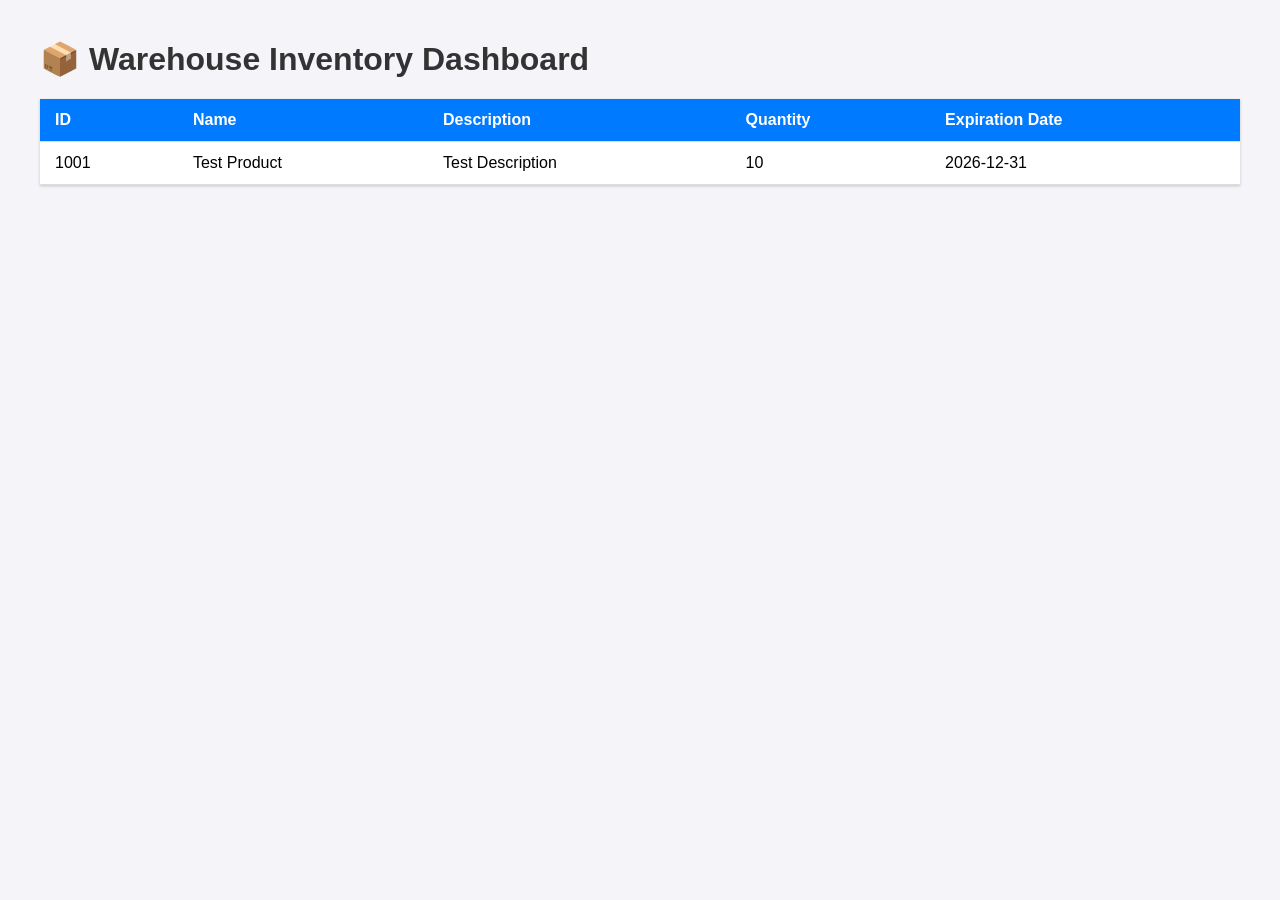
==== src/main/resources/templates/index.html @ 4b336936 "website" ====
<!DOCTYPE html>
<html xmlns:th="http://www.thymeleaf.org">
<head>
    <meta charset="UTF-8">
    <title>Warehouse Inventory System</title>
    <style>
        body { font-family: Arial, sans-serif; margin: 40px; background-color: #f4f4f9;}
        h1 { color: #333; }
        table { width: 100%; border-collapse: collapse; margin-top: 20px; background-color: white; box-shadow: 0 1px 3px rgba(0,0,0,0.2); }
        th, td { padding: 12px 15px; text-align: left; border-bottom: 1px solid #ddd; }
        th { background-color: #007BFF; color: white; }
        tr:hover { background-color: #f1f1f1; }
        .danger { color: red; font-weight: bold; }
    </style>
</head>
<body>

<h1>📦 Warehouse Inventory Dashboard</h1>

<table>
    <thead>
    <tr>
        <th>ID</th>
        <th>Name</th>
        <th>Description</th>
        <th>Quantity</th>
        <th>Expiration Date</th>
    </tr>
    </thead>
    <tbody>
    <tr th:each="product : ${products}">
        <td th:text="${product.id}">1001</td>
        <td th:text="${product.name}">Test Product</td>
        <td th:text="${product.description}">Test Description</td>

        <td th:text="${product.quantity}"
            th:class="${product.quantity < 5} ? 'danger' : ''">10</td>

        <td th:text="${product.expirationDate}">2026-12-31</td>
    </tr>
    </tbody>
</table>

</body>
</html>
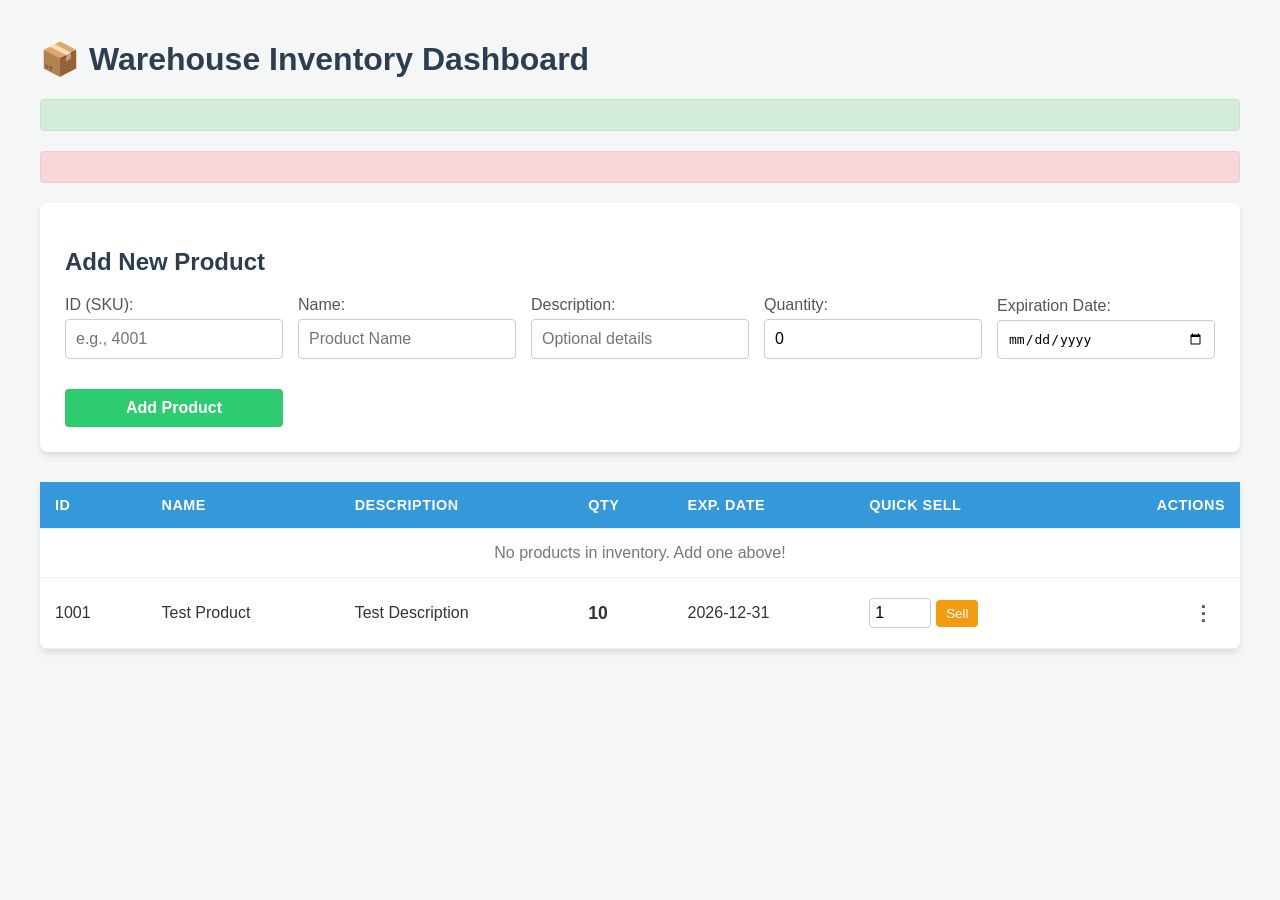
==== commit d060ea70: "website" ====
--- a/src/main/resources/templates/index.html
+++ b/src/main/resources/templates/index.html
@@ -4,42 +4,181 @@
     <meta charset="UTF-8">
     <title>Warehouse Inventory System</title>
     <style>
-        body { font-family: Arial, sans-serif; margin: 40px; background-color: #f4f4f9;}
-        h1 { color: #333; }
-        table { width: 100%; border-collapse: collapse; margin-top: 20px; background-color: white; box-shadow: 0 1px 3px rgba(0,0,0,0.2); }
-        th, td { padding: 12px 15px; text-align: left; border-bottom: 1px solid #ddd; }
-        th { background-color: #007BFF; color: white; }
-        tr:hover { background-color: #f1f1f1; }
-        .danger { color: red; font-weight: bold; }
+        body { font-family: 'Segoe UI', Tahoma, Geneva, Verdana, sans-serif; margin: 40px; background-color: #f4f7f6; color: #333;}
+        h1, h2 { color: #2c3e50; }
+        .container { max-width: 1200px; margin: auto; }
+
+        .alert { padding: 15px; margin-bottom: 20px; border-radius: 4px; }
+        .alert-success { background-color: #d4edda; color: #155724; border: 1px solid #c3e6cb; }
+        .alert-danger { background-color: #f8d7da; color: #721c24; border: 1px solid #f5c6cb; }
+
+        table { width: 100%; border-collapse: collapse; margin-top: 20px; background-color: white; box-shadow: 0 4px 6px rgba(0,0,0,0.1); border-radius: 8px; overflow: visible;} /* overflow: visible важно для выпадающего меню */
+        th, td { padding: 15px; text-align: left; border-bottom: 1px solid #eee; position: relative;}
+        th { background-color: #3498db; color: white; font-weight: 600; text-transform: uppercase; font-size: 0.9em; letter-spacing: 0.5px;}
+        tr:hover { background-color: #fcfcfc; }
+        .danger-text { color: #e74c3c; font-weight: bold; }
+
+        .form-container { background: white; padding: 25px; border-radius: 8px; box-shadow: 0 4px 6px rgba(0,0,0,0.1); margin-bottom: 30px; }
+        .form-group { margin-bottom: 15px; display: flex; flex-direction: column; }
+        .form-group label { margin-bottom: 5px; font-weight: 500; color: #555;}
+        input[type="text"], input[type="number"], input[type="date"] { padding: 10px; border: 1px solid #ccc; border-radius: 4px; font-size: 1em; }
+
+        .btn { padding: 10px 15px; border: none; border-radius: 4px; cursor: pointer; font-size: 1em; font-weight: bold; color: white;}
+        .btn-primary { background-color: #2ecc71; }
+        .btn-primary:hover { background-color: #27ae60; }
+
+        .sell-form { display: flex; gap: 5px; align-items: center;}
+        .sell-input { width: 50px; padding: 5px !important;}
+        .btn-sell { background-color: #f39c12; color: white; padding: 6px 10px; border: none; border-radius: 4px; cursor: pointer;}
+
+        /* === СТИЛИ ДЛЯ МЕНЮ ТРИ ТОЧКИ === */
+        .dropdown { position: relative; display: inline-block; }
+        .dropbtn { background-color: transparent; color: #555; padding: 8px 12px; font-size: 20px; border: none; cursor: pointer; border-radius: 50%; font-weight: bold;}
+        .dropbtn:hover { background-color: #eee; }
+
+        .dropdown-content {
+            display: none;
+            position: absolute;
+            right: 0;
+            background-color: white;
+            min-width: 120px;
+            box-shadow: 0px 8px 16px 0px rgba(0,0,0,0.2);
+            z-index: 10;
+            border-radius: 4px;
+            overflow: hidden;
+        }
+
+        .dropdown-content.show { display: block; }
+
+        .dropdown-content a, .dropdown-content button {
+            color: #333;
+            padding: 12px 16px;
+            text-decoration: none;
+            display: block;
+            background: none;
+            border: none;
+            width: 100%;
+            text-align: left;
+            cursor: pointer;
+            font-size: 0.9em;
+        }
+        .dropdown-content a:hover, .dropdown-content button:hover { background-color: #f1f1f1; }
+        .text-danger { color: #e74c3c !important; }
+        /* ================================ */
     </style>
 </head>
 <body>
 
-<h1>📦 Warehouse Inventory Dashboard</h1>
+<div class="container">
+    <h1>📦 Warehouse Inventory Dashboard</h1>
 
-<table>
-    <thead>
-    <tr>
-        <th>ID</th>
-        <th>Name</th>
-        <th>Description</th>
-        <th>Quantity</th>
-        <th>Expiration Date</th>
-    </tr>
-    </thead>
-    <tbody>
-    <tr th:each="product : ${products}">
-        <td th:text="${product.id}">1001</td>
-        <td th:text="${product.name}">Test Product</td>
-        <td th:text="${product.description}">Test Description</td>
+    <div th:if="${successMessage}" class="alert alert-success" th:text="${successMessage}"></div>
+    <div th:if="${errorMessage}" class="alert alert-danger" th:text="${errorMessage}"></div>
 
-        <td th:text="${product.quantity}"
-            th:class="${product.quantity < 5} ? 'danger' : ''">10</td>
+    <div class="form-container">
+        <h2>Add New Product</h2>
+        <form th:action="@{/web/products/add}" th:object="${newProduct}" method="post" style="display: grid; grid-template-columns: repeat(auto-fit, minmax(200px, 1fr)); gap: 15px; align-items: end;">
+            <div class="form-group">
+                <label for="id">ID (SKU):</label>
+                <input type="text" id="id" th:field="*{id}" required placeholder="e.g., 4001">
+            </div>
+            <div class="form-group">
+                <label for="name">Name:</label>
+                <input type="text" id="name" th:field="*{name}" required placeholder="Product Name">
+            </div>
+            <div class="form-group">
+                <label for="description">Description:</label>
+                <input type="text" id="description" th:field="*{description}" placeholder="Optional details">
+            </div>
+            <div class="form-group">
+                <label for="quantity">Quantity:</label>
+                <input type="number" id="quantity" th:field="*{quantity}" required min="0" value="0">
+            </div>
+            <div class="form-group">
+                <label for="expirationDate">Expiration Date:</label>
+                <input type="date" id="expirationDate" th:field="*{expirationDate}">
+            </div>
+            <button type="submit" class="btn btn-primary">Add Product</button>
+        </form>
+    </div>
 
-        <td th:text="${product.expirationDate}">2026-12-31</td>
-    </tr>
-    </tbody>
-</table>
+    <table>
+        <thead>
+        <tr>
+            <th>ID</th>
+            <th>Name</th>
+            <th>Description</th>
+            <th>Qty</th>
+            <th>Exp. Date</th>
+            <th>Quick Sell</th>
+            <th style="text-align: right;">Actions</th>
+        </tr>
+        </thead>
+        <tbody>
+        <tr th:if="${products.empty}">
+            <td colspan="7" style="text-align: center; color: #777;">No products in inventory. Add one above!</td>
+        </tr>
+
+        <tr th:each="product : ${products}">
+            <td th:text="${product.id}">1001</td>
+            <td th:text="${product.name}">Test Product</td>
+            <td th:text="${product.description}">Test Description</td>
+            <td th:text="${product.quantity}" th:classappend="${product.quantity < 5} ? 'danger-text' : ''" style="font-weight: bold; font-size: 1.1em;">10</td>
+            <td th:text="${product.expirationDate}">2026-12-31</td>
+
+            <!-- Колонка Quick Sell осталась как была -->
+            <td>
+                <form th:action="@{/web/products/sell}" method="post" class="sell-form">
+                    <input type="hidden" name="id" th:value="${product.id}">
+                    <input type="number" name="amount" class="sell-input" min="1" th:max="${product.quantity}" value="1" required>
+                    <button type="submit" class="btn-sell" th:disabled="${product.quantity <= 0}">Sell</button>
+                </form>
+            </td>
+
+            <!-- NEW: Колонка с тремя точками -->
+            <td style="text-align: right;">
+                <div class="dropdown">
+                    <!-- Кнопка 3 точки. Передаем ID товара в JS -->
+                    <button class="dropbtn" th:data-product-id="${product.id}" onclick="toggleDropdown(this.dataset.productId)">&#8942;</button>
+
+                    <!-- Само меню (скрыто по умолчанию) -->
+                    <div th:id="'dropdown-' + ${product.id}" class="dropdown-content">
+                        <!-- Ссылка на редактирование -->
+                        <a th:href="@{/web/products/edit/{id}(id=${product.id})}">✏️ Edit</a>
+
+                        <!-- Форма удаления -->
+                        <form th:action="@{/web/products/delete}" method="post" onsubmit="return confirm('Are you sure you want to delete this product?');">
+                            <input type="hidden" name="id" th:value="${product.id}">
+                            <button type="submit" class="text-danger">🗑️ Delete</button>
+                        </form>
+                    </div>
+                </div>
+            </td>
+        </tr>
+        </tbody>
+    </table>
+</div>
+
+<!-- JS для работы выпадающего меню -->
+<script>
+    // Открывает меню при клике на 3 точки
+    function toggleDropdown(id) {
+        document.getElementById("dropdown-" + id).classList.toggle("show");
+    }
+
+    // Закрывает меню, если кликнуть в любое другое место на экране
+    window.onclick = function(event) {
+        if (!event.target.matches('.dropbtn')) {
+            var dropdowns = document.getElementsByClassName("dropdown-content");
+            for (var i = 0; i < dropdowns.length; i++) {
+                var openDropdown = dropdowns[i];
+                if (openDropdown.classList.contains('show')) {
+                    openDropdown.classList.remove('show');
+                }
+            }
+        }
+    }
+</script>
 
 </body>
 </html>
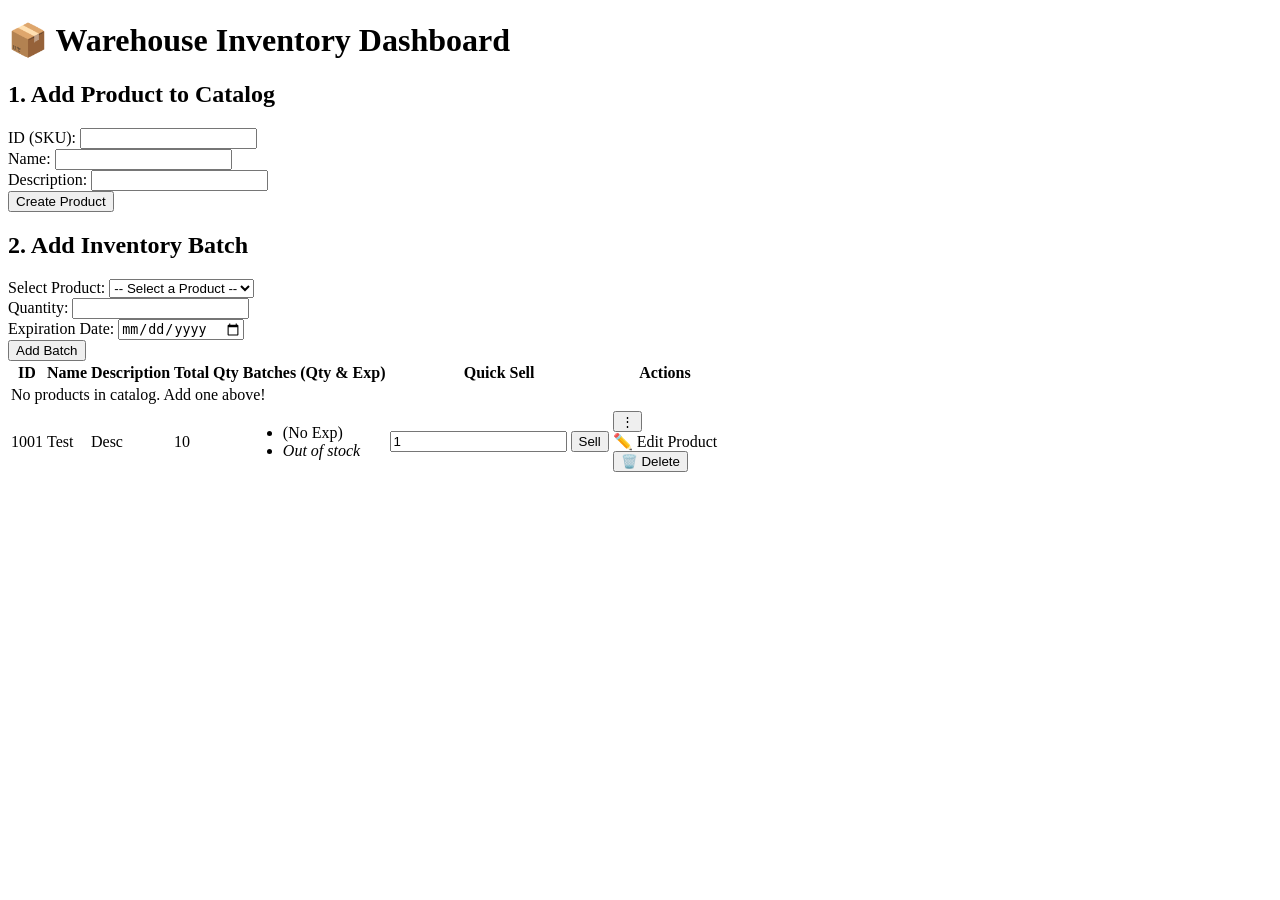
==== commit e1030a9b: "Add Batch" ====
--- a/src/main/resources/templates/index.html
+++ b/src/main/resources/templates/index.html
@@ -3,103 +3,75 @@
 <head>
     <meta charset="UTF-8">
     <title>Warehouse Inventory System</title>
-    <style>
-        body { font-family: 'Segoe UI', Tahoma, Geneva, Verdana, sans-serif; margin: 40px; background-color: #f4f7f6; color: #333;}
-        h1, h2 { color: #2c3e50; }
-        .container { max-width: 1200px; margin: auto; }
-
-        .alert { padding: 15px; margin-bottom: 20px; border-radius: 4px; }
-        .alert-success { background-color: #d4edda; color: #155724; border: 1px solid #c3e6cb; }
-        .alert-danger { background-color: #f8d7da; color: #721c24; border: 1px solid #f5c6cb; }
-
-        table { width: 100%; border-collapse: collapse; margin-top: 20px; background-color: white; box-shadow: 0 4px 6px rgba(0,0,0,0.1); border-radius: 8px; overflow: visible;} /* overflow: visible важно для выпадающего меню */
-        th, td { padding: 15px; text-align: left; border-bottom: 1px solid #eee; position: relative;}
-        th { background-color: #3498db; color: white; font-weight: 600; text-transform: uppercase; font-size: 0.9em; letter-spacing: 0.5px;}
-        tr:hover { background-color: #fcfcfc; }
-        .danger-text { color: #e74c3c; font-weight: bold; }
-
-        .form-container { background: white; padding: 25px; border-radius: 8px; box-shadow: 0 4px 6px rgba(0,0,0,0.1); margin-bottom: 30px; }
-        .form-group { margin-bottom: 15px; display: flex; flex-direction: column; }
-        .form-group label { margin-bottom: 5px; font-weight: 500; color: #555;}
-        input[type="text"], input[type="number"], input[type="date"] { padding: 10px; border: 1px solid #ccc; border-radius: 4px; font-size: 1em; }
-
-        .btn { padding: 10px 15px; border: none; border-radius: 4px; cursor: pointer; font-size: 1em; font-weight: bold; color: white;}
-        .btn-primary { background-color: #2ecc71; }
-        .btn-primary:hover { background-color: #27ae60; }
-
-        .sell-form { display: flex; gap: 5px; align-items: center;}
-        .sell-input { width: 50px; padding: 5px !important;}
-        .btn-sell { background-color: #f39c12; color: white; padding: 6px 10px; border: none; border-radius: 4px; cursor: pointer;}
-
-        /* === СТИЛИ ДЛЯ МЕНЮ ТРИ ТОЧКИ === */
-        .dropdown { position: relative; display: inline-block; }
-        .dropbtn { background-color: transparent; color: #555; padding: 8px 12px; font-size: 20px; border: none; cursor: pointer; border-radius: 50%; font-weight: bold;}
-        .dropbtn:hover { background-color: #eee; }
-
-        .dropdown-content {
-            display: none;
-            position: absolute;
-            right: 0;
-            background-color: white;
-            min-width: 120px;
-            box-shadow: 0px 8px 16px 0px rgba(0,0,0,0.2);
-            z-index: 10;
-            border-radius: 4px;
-            overflow: hidden;
-        }
-
-        .dropdown-content.show { display: block; }
-
-        .dropdown-content a, .dropdown-content button {
-            color: #333;
-            padding: 12px 16px;
-            text-decoration: none;
-            display: block;
-            background: none;
-            border: none;
-            width: 100%;
-            text-align: left;
-            cursor: pointer;
-            font-size: 0.9em;
-        }
-        .dropdown-content a:hover, .dropdown-content button:hover { background-color: #f1f1f1; }
-        .text-danger { color: #e74c3c !important; }
-        /* ================================ */
-    </style>
+    <link rel="stylesheet" th:href="@{/css/styles.css}">
+    <script th:src="@{/js/index.js}" defer></script>
 </head>
 <body>
-
 <div class="container">
     <h1>📦 Warehouse Inventory Dashboard</h1>
 
-    <div th:if="${successMessage}" class="alert alert-success" th:text="${successMessage}"></div>
-    <div th:if="${errorMessage}" class="alert alert-danger" th:text="${errorMessage}"></div>
+    <div th:if="${successMessage}"
+         class="alert alert-success"
+         th:text="${successMessage}"></div>
 
-    <div class="form-container">
-        <h2>Add New Product</h2>
-        <form th:action="@{/web/products/add}" th:object="${newProduct}" method="post" style="display: grid; grid-template-columns: repeat(auto-fit, minmax(200px, 1fr)); gap: 15px; align-items: end;">
-            <div class="form-group">
-                <label for="id">ID (SKU):</label>
-                <input type="text" id="id" th:field="*{id}" required placeholder="e.g., 4001">
-            </div>
-            <div class="form-group">
-                <label for="name">Name:</label>
-                <input type="text" id="name" th:field="*{name}" required placeholder="Product Name">
-            </div>
-            <div class="form-group">
-                <label for="description">Description:</label>
-                <input type="text" id="description" th:field="*{description}" placeholder="Optional details">
-            </div>
-            <div class="form-group">
-                <label for="quantity">Quantity:</label>
-                <input type="number" id="quantity" th:field="*{quantity}" required min="0" value="0">
-            </div>
-            <div class="form-group">
-                <label for="expirationDate">Expiration Date:</label>
-                <input type="date" id="expirationDate" th:field="*{expirationDate}">
-            </div>
-            <button type="submit" class="btn btn-primary">Add Product</button>
-        </form>
+    <div th:if="${errorMessage}"
+         class="alert alert-danger"
+         th:text="${errorMessage}"></div>
+
+    <div class="form-row">
+        <div class="form-container">
+            <h2>1. Add Product to Catalog</h2>
+
+            <form th:action="@{/web/products/add}"
+                  th:object="${newProduct}"
+                  method="post">
+
+                <div class="form-group">
+                    <label for="new-product-id">ID (SKU):</label>
+                    <input type="text" id="new-product-id" th:field="*{id}" required>
+                </div>
+
+                <div class="form-group">
+                    <label for="new-product-name">Name:</label>
+                    <input type="text" id="new-product-name" th:field="*{name}" required>
+                </div>
+
+                <div class="form-group">
+                    <label for="new-product-description">Description:</label>
+                    <input type="text" id="new-product-description" th:field="*{description}">
+                </div>
+
+                <button type="submit" class="btn btn-primary">Create Product</button>
+            </form>
+        </div>
+
+        <div class="form-container batch-container">
+            <h2>2. Add Inventory Batch</h2>
+
+            <form th:action="@{/web/products/batches/add}" method="post">
+                <div class="form-group">
+                    <label for="productId">Select Product:</label>
+                    <select id="productId" name="productId" required>
+                        <option value="" disabled selected>-- Select a Product --</option>
+                        <option th:each="p : ${products}"
+                                th:value="${p.id}"
+                                th:text="|${p.name} (${p.id})|"></option>
+                    </select>
+                </div>
+
+                <div class="form-group">
+                    <label for="quantity">Quantity:</label>
+                    <input type="number" id="quantity" name="quantity" min="1" required>
+                </div>
+
+                <div class="form-group">
+                    <label for="expirationDate">Expiration Date:</label>
+                    <input type="date" id="expirationDate" name="expirationDate">
+                </div>
+
+                <button type="submit" class="btn btn-primary btn-batch">Add Batch</button>
+            </form>
+        </div>
     </div>
 
     <table>
@@ -108,46 +80,88 @@
             <th>ID</th>
             <th>Name</th>
             <th>Description</th>
-            <th>Qty</th>
-            <th>Exp. Date</th>
+            <th>Total Qty</th>
+            <th>Batches (Qty &amp; Exp)</th>
             <th>Quick Sell</th>
-            <th style="text-align: right;">Actions</th>
+            <th class="actions-heading">Actions</th>
         </tr>
         </thead>
+
         <tbody>
         <tr th:if="${products.empty}">
-            <td colspan="7" style="text-align: center; color: #777;">No products in inventory. Add one above!</td>
+            <td colspan="7" class="empty-message">
+                No products in catalog. Add one above!
+            </td>
         </tr>
 
         <tr th:each="product : ${products}">
             <td th:text="${product.id}">1001</td>
-            <td th:text="${product.name}">Test Product</td>
-            <td th:text="${product.description}">Test Description</td>
-            <td th:text="${product.quantity}" th:classappend="${product.quantity < 5} ? 'danger-text' : ''" style="font-weight: bold; font-size: 1.1em;">10</td>
-            <td th:text="${product.expirationDate}">2026-12-31</td>
+            <td th:text="${product.name}">Test</td>
+            <td th:text="${product.description}">Desc</td>
 
-            <!-- Колонка Quick Sell осталась как была -->
+            <td th:text="${product.getTotalQuantity()}"
+                th:classappend="${product.getTotalQuantity() < 5} ? 'danger-text' : ''"
+                class="total-quantity">
+                10
+            </td>
+
             <td>
-                <form th:action="@{/web/products/sell}" method="post" class="sell-form">
+                <ul class="batch-list">
+                    <li th:each="batch : ${product.batches}">
+                        <span th:text="${batch.quantity} + 'x'"></span>
+
+                        <span th:if="${batch.expirationDate}"
+                              th:text="' (Exp: ' + ${batch.expirationDate} + ')'"
+                              th:style="${batch.expirationDate.isBefore(T(java.time.LocalDate).now())} ? 'color: red;' : ''"></span>
+
+                        <span th:unless="${batch.expirationDate}">(No Exp)</span>
+                    </li>
+
+                    <li th:if="${product.batches.empty}">
+                        <em>Out of stock</em>
+                    </li>
+                </ul>
+            </td>
+
+            <td>
+                <form th:action="@{/web/products/sell}"
+                      method="post"
+                      class="sell-form">
                     <input type="hidden" name="id" th:value="${product.id}">
-                    <input type="number" name="amount" class="sell-input" min="1" th:max="${product.quantity}" value="1" required>
-                    <button type="submit" class="btn-sell" th:disabled="${product.quantity <= 0}">Sell</button>
+
+                    <input type="number"
+                           name="amount"
+                           class="sell-input"
+                           min="1"
+                           th:max="${product.getTotalQuantity()}"
+                           value="1"
+                           required>
+
+                    <button type="submit"
+                            class="btn-sell"
+                            th:disabled="${product.getTotalQuantity() <= 0}">
+                        Sell
+                    </button>
                 </form>
             </td>
 
-            <!-- NEW: Колонка с тремя точками -->
-            <td style="text-align: right;">
+            <td class="actions-cell">
                 <div class="dropdown">
-                    <!-- Кнопка 3 точки. Передаем ID товара в JS -->
-                    <button class="dropbtn" th:data-product-id="${product.id}" onclick="toggleDropdown(this.dataset.productId)">&#8942;</button>
+                    <button type="button"
+                            class="dropbtn"
+                            aria-label="Product actions"
+                            aria-expanded="false">
+                        &#8942;
+                    </button>
 
-                    <!-- Само меню (скрыто по умолчанию) -->
-                    <div th:id="'dropdown-' + ${product.id}" class="dropdown-content">
-                        <!-- Ссылка на редактирование -->
-                        <a th:href="@{/web/products/edit/{id}(id=${product.id})}">✏️ Edit</a>
+                    <div class="dropdown-content">
+                        <a th:href="@{/web/products/edit/{id}(id=${product.id})}">
+                            ✏️ Edit Product
+                        </a>
 
-                        <!-- Форма удаления -->
-                        <form th:action="@{/web/products/delete}" method="post" onsubmit="return confirm('Are you sure you want to delete this product?');">
+                        <form th:action="@{/web/products/delete}"
+                              method="post"
+                              onsubmit="return confirm('Are you sure you want to delete this product and all its batches?');">
                             <input type="hidden" name="id" th:value="${product.id}">
                             <button type="submit" class="text-danger">🗑️ Delete</button>
                         </form>
@@ -158,27 +172,5 @@
         </tbody>
     </table>
 </div>
-
-<!-- JS для работы выпадающего меню -->
-<script>
-    // Открывает меню при клике на 3 точки
-    function toggleDropdown(id) {
-        document.getElementById("dropdown-" + id).classList.toggle("show");
-    }
-
-    // Закрывает меню, если кликнуть в любое другое место на экране
-    window.onclick = function(event) {
-        if (!event.target.matches('.dropbtn')) {
-            var dropdowns = document.getElementsByClassName("dropdown-content");
-            for (var i = 0; i < dropdowns.length; i++) {
-                var openDropdown = dropdowns[i];
-                if (openDropdown.classList.contains('show')) {
-                    openDropdown.classList.remove('show');
-                }
-            }
-        }
-    }
-</script>
-
 </body>
-</html>+</html>
